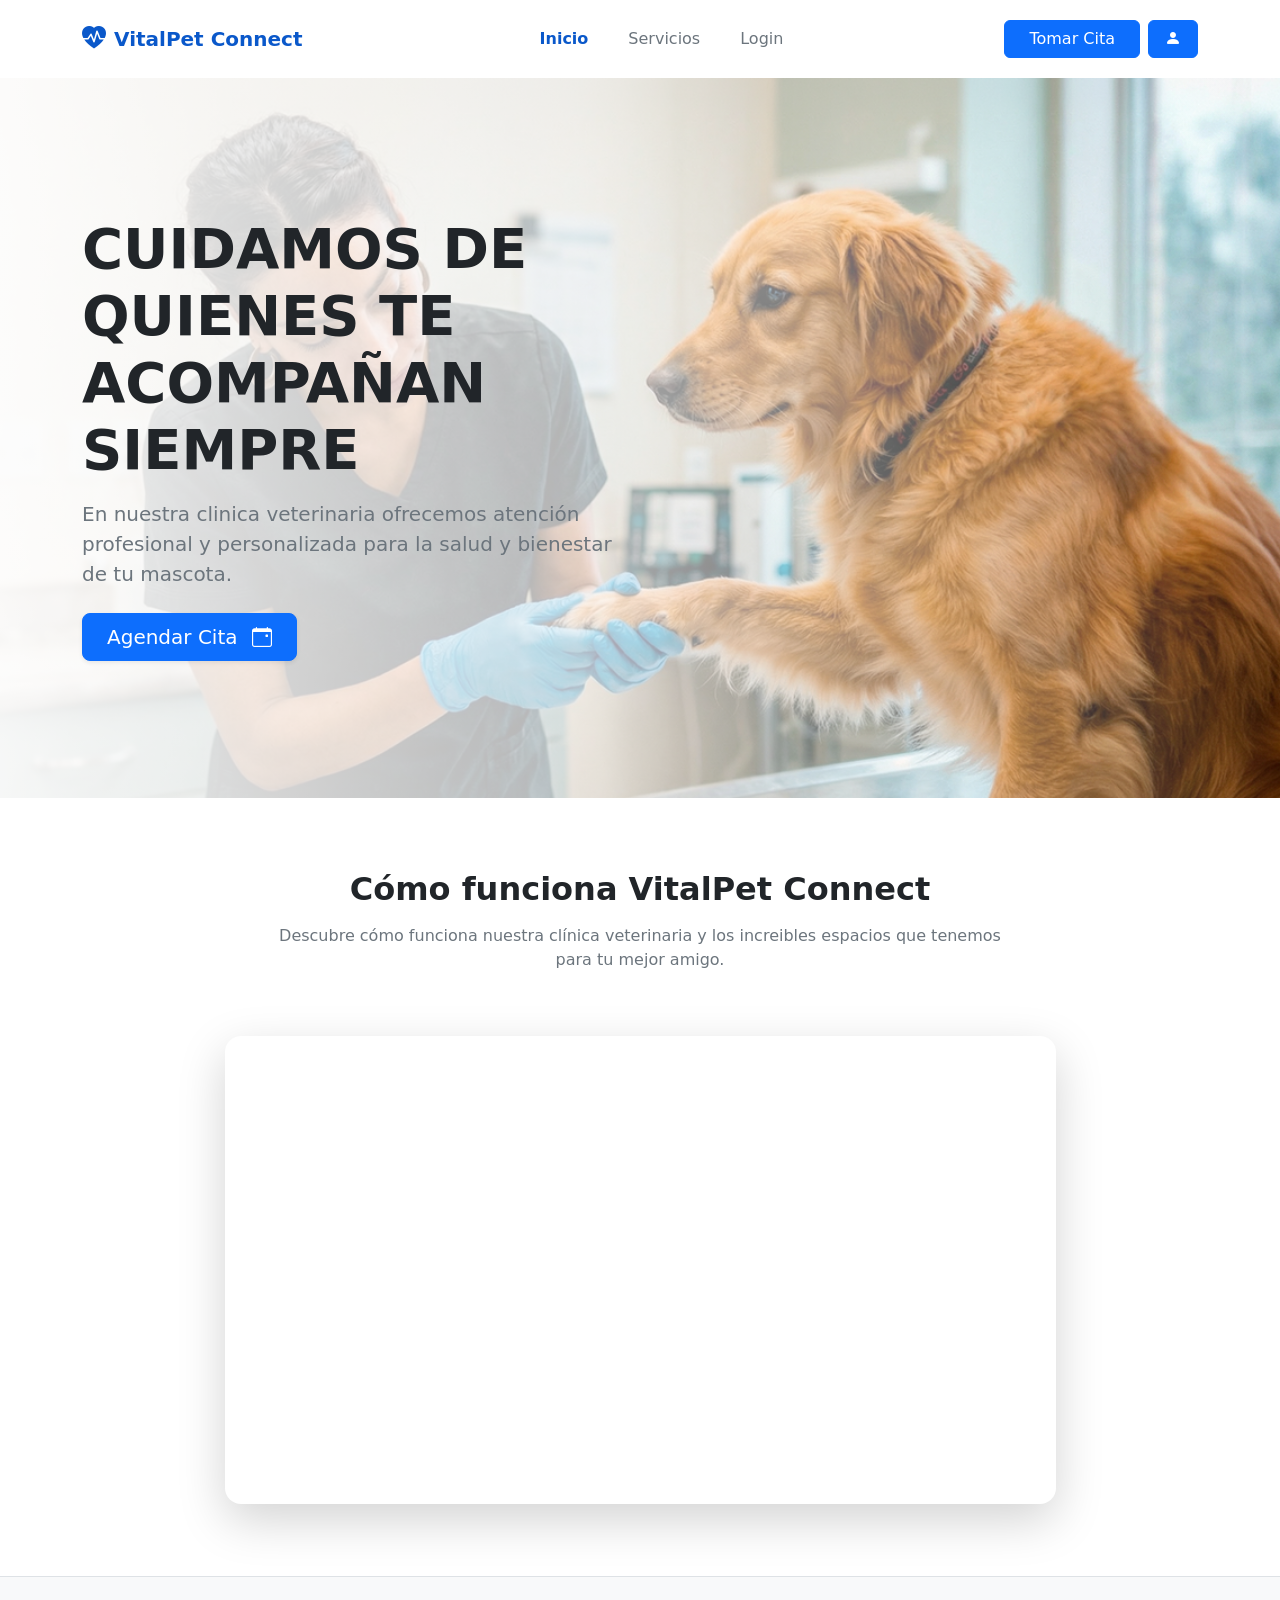
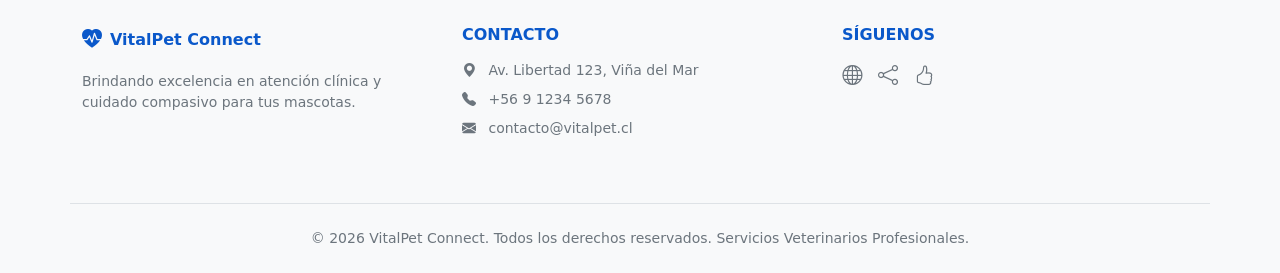
==== index.html @ 6dd37c38 "feat(landinpage): css y landingpage" ====
<!DOCTYPE html>
<html lang="en">
<head>
    <meta charset="UTF-8">
    <meta name="viewport" content="width=device-width, initial-scale=1.0">
    <title> Bienvenido a VitalPet-Connect </title>
    <link href="https://cdn.jsdelivr.net/npm/bootstrap@5.3.3/dist/css/bootstrap.min.css" rel="stylesheet">
    <link rel="stylesheet" href="https://cdn.jsdelivr.net/npm/bootstrap-icons@1.11.3/font/bootstrap-icons.min.css">
    <link rel="stylesheet" href="css/styles.css">
</head>
<body>
    <nav class="navbar navbar-expand-lg bg-white shadow-sm py-3">
        <div class="container">
            <!-- Icono hay que ver q ponemos aqui desps-->
            <a href="index.html" class="navbar-brand d-flex align-items-center gap-2 text-primary fw-bold">
                <i class="bi bi-heart-pulse-fill fs-4"></i>
                VitalPet Connect
            </a>

            <button class="navbar-toggler" type="button" data-bs-toggle="collapse" data-bs-target="#navbarContent" aria-controls="navbarContent" aria-expanded="false" aria-label="Toggle navigation">
                <span class="navbar-toggler-icon"></span>
            </button>

            
            <div class="collapse navbar-collapse " id ="navbarContent">
                <ul class="navbar-nav mx-auto mb-2 mb-lg-0 gap-4">
                    <li class="nav-item">
                        <a href="#" class="nav-link active fw-bold text-primary" aria-current="page">Inicio</a>
                    </li>
                    <li class="nav-item">
                        <a href="#" class="nav-link text-secondary">Servicios</a>
                    </li>
                    <li class="nav-item">
                        <a href="login.html" class="nav-link text-secondary">Login</a>
                    </li>
                </ul>
                <div class="d-flex gap-2">
                    <!--Aca va el boton del modal, que aun no se como carajos hacerlo-->
                    <button class="btn btn-primary px-4 fw-medium" type="button" data-bs-toggle="modal" data-bs-target="#appointmentModal">
                        Tomar Cita
                    </button>
                    <!-- Boton user que este lo hago altoque-->
                    <button class="btn btn-primary px-3" type="button">
                        <i class="bi bi-person-fill"></i>
                    </button>
                </div>
            </div>
        </div>
    </nav>
    <header class="hero-section position-relative d-flex align-items-center">
        <!-- El z1 es necesario para que el texto del difuminado quede por arriba de la imagen y quede bacan-->
        <div class="container position-relative z-1">
            <div class="row">
                <div class="col-lg-6 col-md-8 py-5 my-5">
                    <h1 class="display-4 fw-bold text-dark mb-3">
                        CUIDAMOS DE QUIENES TE ACOMPAÑAN SIEMPRE
                    </h1>
                    <p class="lead text-secondary mb-4">
                        En nuestra clinica veterinaria ofrecemos atención profesional y personalizada para la salud y bienestar de tu mascota.
                    </p>
                    <button class="btn btn-primary btn-lg px-4 fw-medium shadow-sm" type="button" data-bs-toggle="modal" data-bs-target="#appointmentModal">
                        Agendar Cita <i class="bi bi-calendar-event ms-2"></i>
                    </button>
                </div>
            </div>
        </div>
    </header>
    <section class="py-5 bg-white">
        <div class="container py-4">
            <div class="row justify-content-center mb-5">
                <div class="col-md-8 text-center">
                    <h2 class="fw-bold text-dark mb-3">Cómo funciona VitalPet Connect</h2>
                    <p class="text-secondary">
                        Descubre cómo funciona nuestra clínica veterinaria y los increibles espacios que tenemos para tu mejor amigo.
                    </p>
                </div>
            </div>

            <div class="row justify-content-center">
                <div class="col-lg-9">
                    <div class="card border-0 shadow-lg rounded-4 overflow-hidden">
                        <div class="ratio ratio-16x9">
                            <!-- Me robe un video de yt-->
                            <iframe 
                                src="https://www.youtube.com/embed/WgSZEW7ra30?si=WdHMlnqze9YVHtOF"
                                title="Demostración VitalPet Connect" 
                                allow="accelerometer; autoplay; clipboard-write; encrypted-media; gyroscope; picture-in-picture" 
                                allowfullscreen>
                            </iframe>
                        </div>
                    </div>
                </div>
            </div>
        </div>
    </section>
    <footer class="bg-light pt-5 pb-4 border-top">
        <div class="container">
            <div class="row">
                <div class="col-lg-4 col-md-6 mb-4 mb-lg-0">
                    <div class="d-flex align-items-center gap-2 text-primary fw-bold mb-3">
                        <i class="bi bi-heart-pulse-fill fs-5"></i>
                        <span>VitalPet Connect</span>
                    </div>
                    <p class="text-secondary small pe-lg-4">
                        Brindando excelencia en atención clínica y cuidado compasivo para tus mascotas.
                    </p>
                </div>

                <div class="col-lg-4 col-md-6 mb-4 mb-lg-0">
                    <h6 class="text-primary fw-bold mb-3"> CONTACTO</h6>
                    <ul class="list-unstyled text-secondary small">
                        <li class="mb-2"><i class="bi bi-geo-alt-fill me-2"></i> Av. Libertad 123, Viña del Mar</li>
                        <li class="mb-2"><i class="bi bi-telephone-fill me-2"></i> +56 9 1234 5678</li>
                        <li class="mb-2"><i class="bi bi-envelope-fill me-2"></i> contacto@vitalpet.cl</li>
                    </ul>
                </div>
                <div class="col-lg-4 col-md-12">
                    <h6 class="text-primary fw-bold mb-3">SÍGUENOS</h6>
                    <div class="d-flex gap-3">
                        <a href="#" class="text-secondary fs-5 text-decoration-none custom-hover"><i class="bi bi-globe"></i></a>
                        <a href="#" class="text-secondary fs-5 text-decoration-none custom-hover"><i class="bi bi-share"></i></a>
                        <a href="#" class="text-secondary fs-5 text-decoration-none custom-hover"><i class="bi bi-hand-thumbs-up"></i></a>
                    </div>
                </div>
            </div>
            <div class="row mt-5">
                <div class="col-12 text-center border-top pt-4">
                    <p class="text-secondary small mb-0">
                        © 2026 VitalPet Connect. Todos los derechos reservados. Servicios Veterinarios Profesionales.
                    </p>
                </div>
            </div>
        </div>
    </footer>
    <div class="modal fade" id="appointmentModal" tabindex="-1" aria-labelledby="appointmentModalLabel" aria-hidden="true">
        <div class="modal-dialog modal-dialog-centered">
            <div class="modal-content rounded-4 border-0 shadow">
                <!-- Cabecera del Modal -->
                <div class="modal-header border-bottom-0 pb-0">
                    <h1 class="modal-title fs-4 fw-bold text-dark" id="appointmentModalLabel">Agendar Nueva Cita</h1>
                    <button type="button" class="btn-close" data-bs-dismiss="modal" aria-label="Close"></button>
                </div>
                <div class="modal-body">
                    <p class="text-secondary small mb-4">Ingresa los datos de tu mascota para solicitar una hora de atención.</p>
                    <form id="appointmentForm">
                        <div class="mb-3">
                            <label for="petName" class="form-label fw-medium small">Nombre de la Mascota</label>
                            <input type="text" class="form-control" id="petName" placeholder="Ej: Nala">
                            <span class="text-danger small" id="errorPetName"></span>
                        </div>
                        <div class="mb-3">
                            <label for="ownerName" class="form-label fw-medium small">Tu Nombre</label>
                            <input type="text" class="form-control" id="ownerName" placeholder="Ej: Ignacio">
                            <span class="text-danger small" id="errorOwnerName"></span>
                        </div>
                        <div class="mb-3">
                            <label for="appointmentReason" class="form-label fw-medium small">Motivo de la Consulta</label>
                            <select class="form-select" id="appointmentReason">
                                <option value="" selected>Selecciona un motivo...</option>
                                <option value="vacuna">Vacunación Anual</option>
                                <option value="control">Control Sano</option>
                                <option value="urgencia">Urgencia Médica</option>
                            </select>
                            <span class="text-danger small" id="errorReason"></span>
                        </div>
                        <div class="mb-4">
                            <label for="appointmentDate" class="form-label fw-medium small">Fecha y Hora</label>
                            <input type="datetime-local" class="form-control" id="appointmentDate">
                            <span class="text-danger small" id="errorDate"></span>
                        </div>
                        <div class="d-grid gap-2">
                            <button type="submit" class="btn btn-primary fw-medium py-2">Confirmar Cita</button>
                            <button type="button" class="btn btn-light fw-medium py-2" data-bs-dismiss="modal">Cancelar</button>
                        </div>
                    </form>
                </div>
                
            </div>
        </div>
    </div>
    <script src="https://cdn.jsdelivr.net/npm/bootstrap@5.3.3/dist/js/bootstrap.bundle.min.js"></script>
    <script src="js/validations.js"></script>
</body>
</html>
---- css/styles.css ----
:root{
    --bs-primary: #0A58CA;
    --bs-primary-rgb:10,88,202;
}

body{
    font-family: 'Inter', system-ui, -apple-system, sans-serif;
    background-color: #F8F9F4;
}

.hero-section{
    background-image: url(/assets/images/Imagen_Principal_Web_clinica_macul.png);
    background-size: cover;
    background-position: center right;
    min-height: 80vh;
}

/* Truquito pa que quede con degradado la imagen del hero*/
.hero-section::before{
    content: '';
    position: absolute;
    top: 0;
    left: 0;
    width: 100%;
    height: 100%;
    background: linear-gradient(90deg, rgba(255,255,255,0.95) 0%, rgba(255,255,255,0.7) 45%, rgba(255,255,255,0) 100%);
    z-index: 0;
}

/*Esto es para hacer responsive en celulares*/
@media (max-width: 768px) {
    .hero-section::before {
        background: linear-gradient(90deg, rgba(255,255,255,0.95) 0%, rgba(255,255,255,0.85) 100%);
    }
}
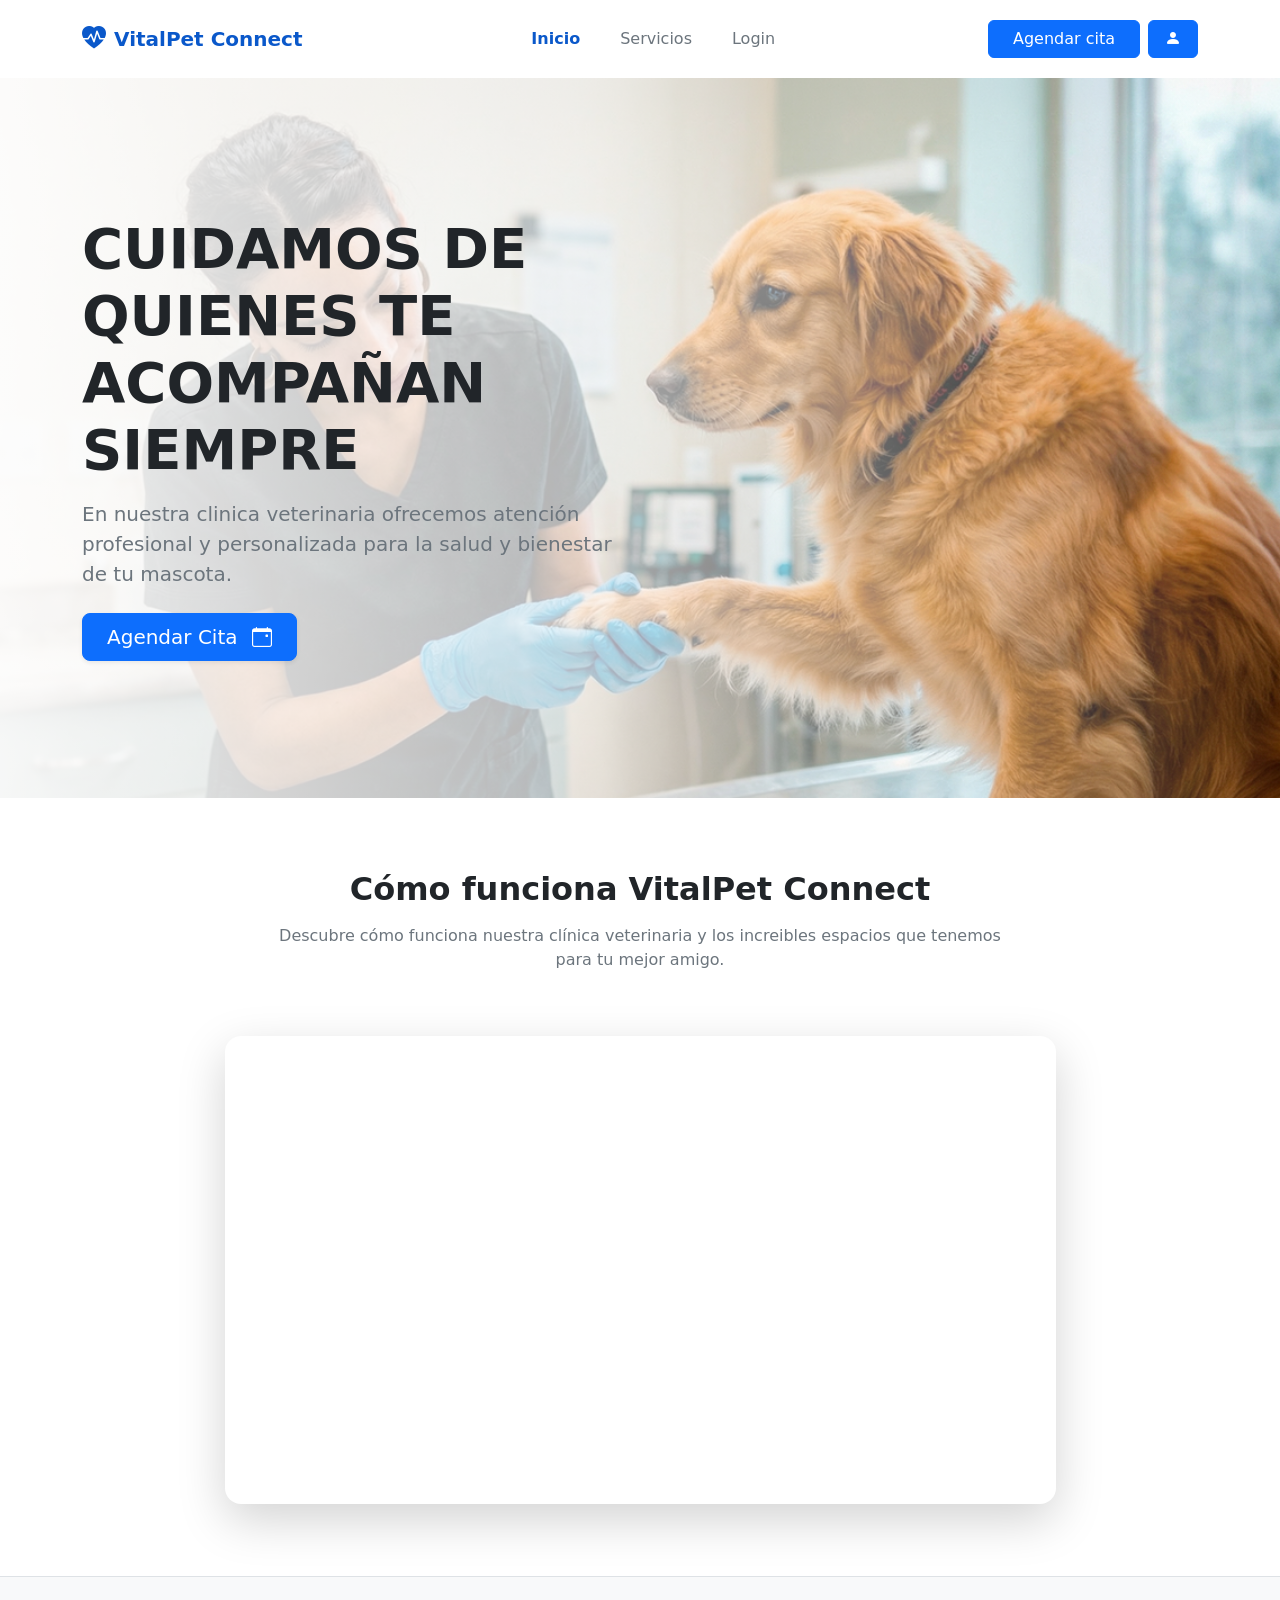
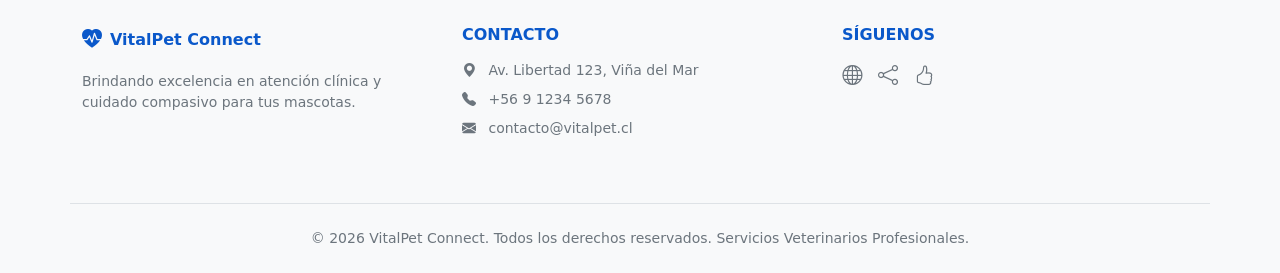
==== commit 9590bb70: "fix(login): href" ====
--- a/index.html
+++ b/index.html
@@ -1,5 +1,6 @@
 <!DOCTYPE html>
 <html lang="en">
+
 <head>
     <meta charset="UTF-8">
     <meta name="viewport" content="width=device-width, initial-scale=1.0">
@@ -8,6 +9,7 @@
     <link rel="stylesheet" href="https://cdn.jsdelivr.net/npm/bootstrap-icons@1.11.3/font/bootstrap-icons.min.css">
     <link rel="stylesheet" href="css/styles.css">
 </head>
+
 <body>
     <nav class="navbar navbar-expand-lg bg-white shadow-sm py-3">
         <div class="container">
@@ -17,12 +19,13 @@
                 VitalPet Connect
             </a>
 
-            <button class="navbar-toggler" type="button" data-bs-toggle="collapse" data-bs-target="#navbarContent" aria-controls="navbarContent" aria-expanded="false" aria-label="Toggle navigation">
+            <button class="navbar-toggler" type="button" data-bs-toggle="collapse" data-bs-target="#navbarContent"
+                aria-controls="navbarContent" aria-expanded="false" aria-label="Toggle navigation">
                 <span class="navbar-toggler-icon"></span>
             </button>
 
-            
-            <div class="collapse navbar-collapse " id ="navbarContent">
+
+            <div class="collapse navbar-collapse " id="navbarContent">
                 <ul class="navbar-nav mx-auto mb-2 mb-lg-0 gap-4">
                     <li class="nav-item">
                         <a href="#" class="nav-link active fw-bold text-primary" aria-current="page">Inicio</a>
@@ -36,13 +39,14 @@
                 </ul>
                 <div class="d-flex gap-2">
                     <!--Aca va el boton del modal, que aun no se como carajos hacerlo-->
-                    <button class="btn btn-primary px-4 fw-medium" type="button" data-bs-toggle="modal" data-bs-target="#appointmentModal">
-                        Tomar Cita
+                    <button class="btn btn-primary px-4 fw-medium" type="button" data-bs-toggle="modal"
+                        data-bs-target="#appointmentModal">
+                        Agendar cita
                     </button>
                     <!-- Boton user que este lo hago altoque-->
-                    <button class="btn btn-primary px-3" type="button">
+                    <a class="btn btn-primary px-3"  href="login.html" role="button">
                         <i class="bi bi-person-fill"></i>
-                    </button>
+                    </a>
                 </div>
             </div>
         </div>
@@ -56,9 +60,11 @@
                         CUIDAMOS DE QUIENES TE ACOMPAÑAN SIEMPRE
                     </h1>
                     <p class="lead text-secondary mb-4">
-                        En nuestra clinica veterinaria ofrecemos atención profesional y personalizada para la salud y bienestar de tu mascota.
-                    </p>
-                    <button class="btn btn-primary btn-lg px-4 fw-medium shadow-sm" type="button" data-bs-toggle="modal" data-bs-target="#appointmentModal">
+                        En nuestra clinica veterinaria ofrecemos atención profesional y personalizada para la salud y
+                        bienestar de tu mascota.
+                    </p>
+                    <button class="btn btn-primary btn-lg px-4 fw-medium shadow-sm" type="button" data-bs-toggle="modal"
+                        data-bs-target="#appointmentModal">
                         Agendar Cita <i class="bi bi-calendar-event ms-2"></i>
                     </button>
                 </div>
@@ -71,7 +77,8 @@
                 <div class="col-md-8 text-center">
                     <h2 class="fw-bold text-dark mb-3">Cómo funciona VitalPet Connect</h2>
                     <p class="text-secondary">
-                        Descubre cómo funciona nuestra clínica veterinaria y los increibles espacios que tenemos para tu mejor amigo.
+                        Descubre cómo funciona nuestra clínica veterinaria y los increibles espacios que tenemos para tu
+                        mejor amigo.
                     </p>
                 </div>
             </div>
@@ -81,10 +88,9 @@
                     <div class="card border-0 shadow-lg rounded-4 overflow-hidden">
                         <div class="ratio ratio-16x9">
                             <!-- Me robe un video de yt-->
-                            <iframe 
-                                src="https://www.youtube.com/embed/WgSZEW7ra30?si=WdHMlnqze9YVHtOF"
-                                title="Demostración VitalPet Connect" 
-                                allow="accelerometer; autoplay; clipboard-write; encrypted-media; gyroscope; picture-in-picture" 
+                            <iframe src="https://www.youtube.com/embed/WgSZEW7ra30?si=WdHMlnqze9YVHtOF"
+                                title="Demostración VitalPet Connect"
+                                allow="accelerometer; autoplay; clipboard-write; encrypted-media; gyroscope; picture-in-picture"
                                 allowfullscreen>
                             </iframe>
                         </div>
@@ -117,9 +123,12 @@
                 <div class="col-lg-4 col-md-12">
                     <h6 class="text-primary fw-bold mb-3">SÍGUENOS</h6>
                     <div class="d-flex gap-3">
-                        <a href="#" class="text-secondary fs-5 text-decoration-none custom-hover"><i class="bi bi-globe"></i></a>
-                        <a href="#" class="text-secondary fs-5 text-decoration-none custom-hover"><i class="bi bi-share"></i></a>
-                        <a href="#" class="text-secondary fs-5 text-decoration-none custom-hover"><i class="bi bi-hand-thumbs-up"></i></a>
+                        <a href="#" class="text-secondary fs-5 text-decoration-none custom-hover"><i
+                                class="bi bi-globe"></i></a>
+                        <a href="#" class="text-secondary fs-5 text-decoration-none custom-hover"><i
+                                class="bi bi-share"></i></a>
+                        <a href="#" class="text-secondary fs-5 text-decoration-none custom-hover"><i
+                                class="bi bi-hand-thumbs-up"></i></a>
                     </div>
                 </div>
             </div>
@@ -132,7 +141,8 @@
             </div>
         </div>
     </footer>
-    <div class="modal fade" id="appointmentModal" tabindex="-1" aria-labelledby="appointmentModalLabel" aria-hidden="true">
+    <div class="modal fade" id="appointmentModal" tabindex="-1" aria-labelledby="appointmentModalLabel"
+        aria-hidden="true">
         <div class="modal-dialog modal-dialog-centered">
             <div class="modal-content rounded-4 border-0 shadow">
                 <!-- Cabecera del Modal -->
@@ -141,7 +151,8 @@
                     <button type="button" class="btn-close" data-bs-dismiss="modal" aria-label="Close"></button>
                 </div>
                 <div class="modal-body">
-                    <p class="text-secondary small mb-4">Ingresa los datos de tu mascota para solicitar una hora de atención.</p>
+                    <p class="text-secondary small mb-4">Ingresa los datos de tu mascota para solicitar una hora de
+                        atención.</p>
                     <form id="appointmentForm">
                         <div class="mb-3">
                             <label for="petName" class="form-label fw-medium small">Nombre de la Mascota</label>
@@ -154,32 +165,42 @@
                             <span class="text-danger small" id="errorOwnerName"></span>
                         </div>
                         <div class="mb-3">
-                            <label for="appointmentReason" class="form-label fw-medium small">Motivo de la Consulta</label>
+                            <label for="appointmentReason" class="form-label fw-medium small">Motivo de la
+                                Consulta</label>
                             <select class="form-select" id="appointmentReason">
                                 <option value="" selected>Selecciona un motivo...</option>
-                                <option value="vacuna">Vacunación Anual</option>
-                                <option value="control">Control Sano</option>
-                                <option value="urgencia">Urgencia Médica</option>
+                                <option value="vacuna">Consulta General - $15.000</option>
+                                <option value="control">Vacunación - $12.000</option>
+                                <option value="urgencia">Urgencia - $35.000</option>
+                                <option value="cirugiaMenor">Cirugía Menor - $80.000</option>
+                                <option value="eco">Ecografía - $30.000</option>
+                                <option value="examenSangre"> Examen de Sangre - $25.000</option>
+                                <option value="peluqueria">Peluquería Canina - $20.000</option>
                             </select>
                             <span class="text-danger small" id="errorReason"></span>
                         </div>
                         <div class="mb-4">
-                            <label for="appointmentDate" class="form-label fw-medium small">Fecha y Hora</label>
-                            <input type="datetime-local" class="form-control" id="appointmentDate">
-                            <span class="text-danger small" id="errorDate"></span>
+                            <label for="appointmentTime" class="form-label fw-medium small">Horas Disponibles</label>
+                            <select class="form-select" id="appointmentTime">
+                                <option value="" selected>Cargando horas disponibles...</option>
+                                <!-- Las opciones reales se inyectarán aquí con tu mock-data.js -->
+                            </select>
+                            <span class="text-danger small" id="errorTime"></span>
                         </div>
                         <div class="d-grid gap-2">
                             <button type="submit" class="btn btn-primary fw-medium py-2">Confirmar Cita</button>
-                            <button type="button" class="btn btn-light fw-medium py-2" data-bs-dismiss="modal">Cancelar</button>
+                            <button type="button" class="btn btn-light fw-medium py-2"
+                                data-bs-dismiss="modal">Cancelar</button>
                         </div>
                     </form>
                 </div>
-                
+
             </div>
         </div>
     </div>
     <script src="https://cdn.jsdelivr.net/npm/bootstrap@5.3.3/dist/js/bootstrap.bundle.min.js"></script>
-    <script src="js/validations.js"></script>
+    <script src="js/mock-data.js"></script>
+    <script src="js/validation.js"></script>
 </body>
-</html>
-
+
+</html>
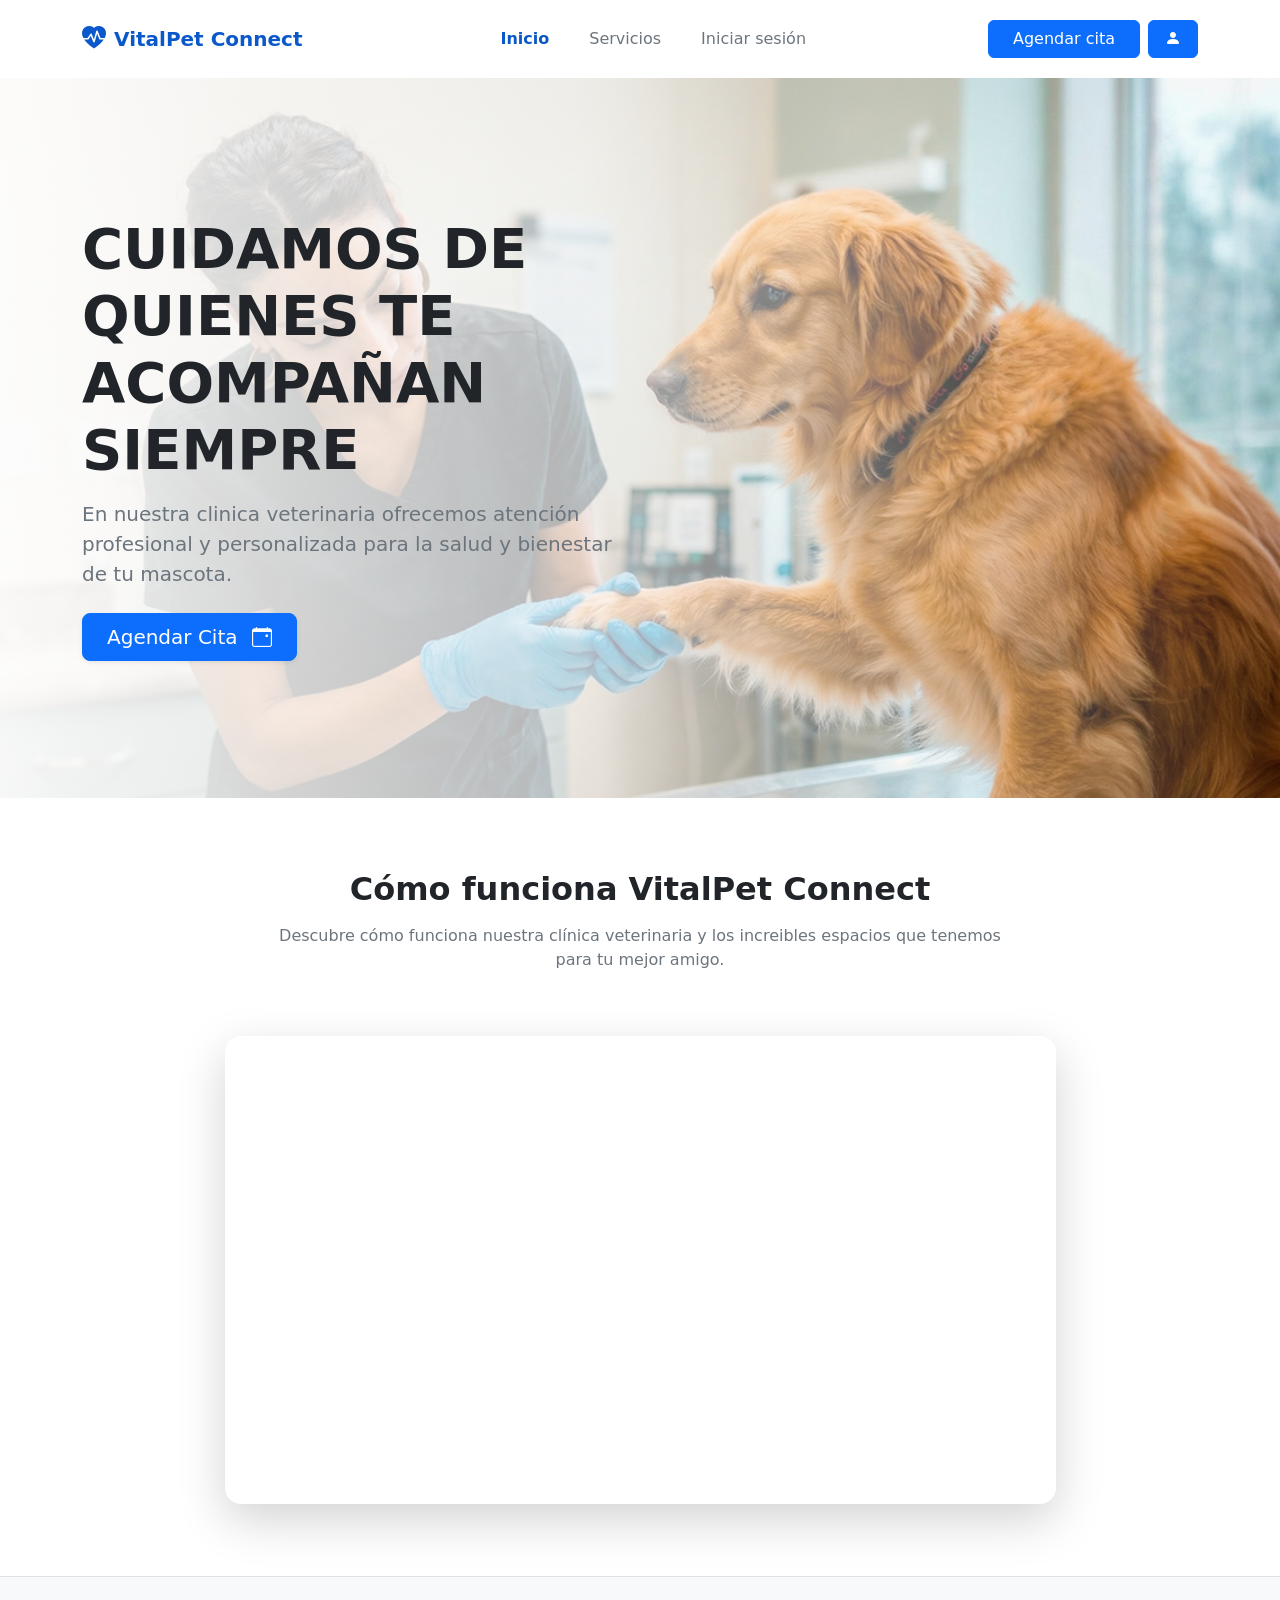
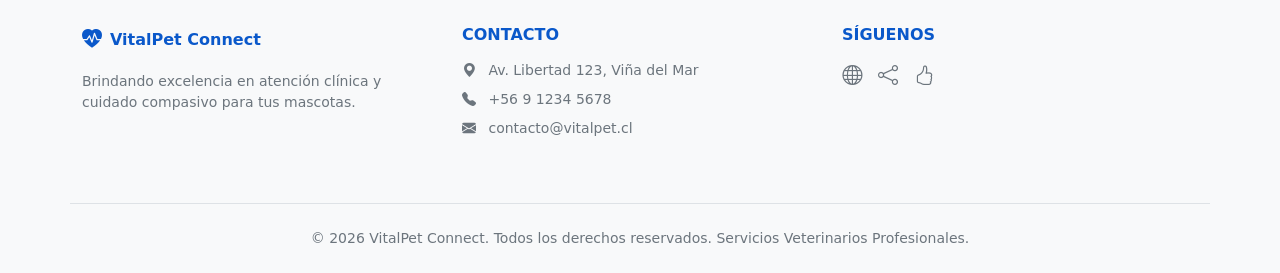
==== commit 837e769d: "feat(services): Se agrego la capa de servicios" ====
--- a/index.html
+++ b/index.html
@@ -28,13 +28,13 @@
             <div class="collapse navbar-collapse " id="navbarContent">
                 <ul class="navbar-nav mx-auto mb-2 mb-lg-0 gap-4">
                     <li class="nav-item">
-                        <a href="#" class="nav-link active fw-bold text-primary" aria-current="page">Inicio</a>
+                        <a href="/index.html" class="nav-link active fw-bold text-primary" aria-current="page">Inicio</a>
                     </li>
                     <li class="nav-item">
-                        <a href="#" class="nav-link text-secondary">Servicios</a>
+                        <a href="/views/services.html" class="nav-link text-secondary">Servicios</a>
                     </li>
                     <li class="nav-item">
-                        <a href="login.html" class="nav-link text-secondary">Login</a>
+                        <a href="login.html" class="nav-link text-secondary">Iniciar sesión</a>
                     </li>
                 </ul>
                 <div class="d-flex gap-2">
